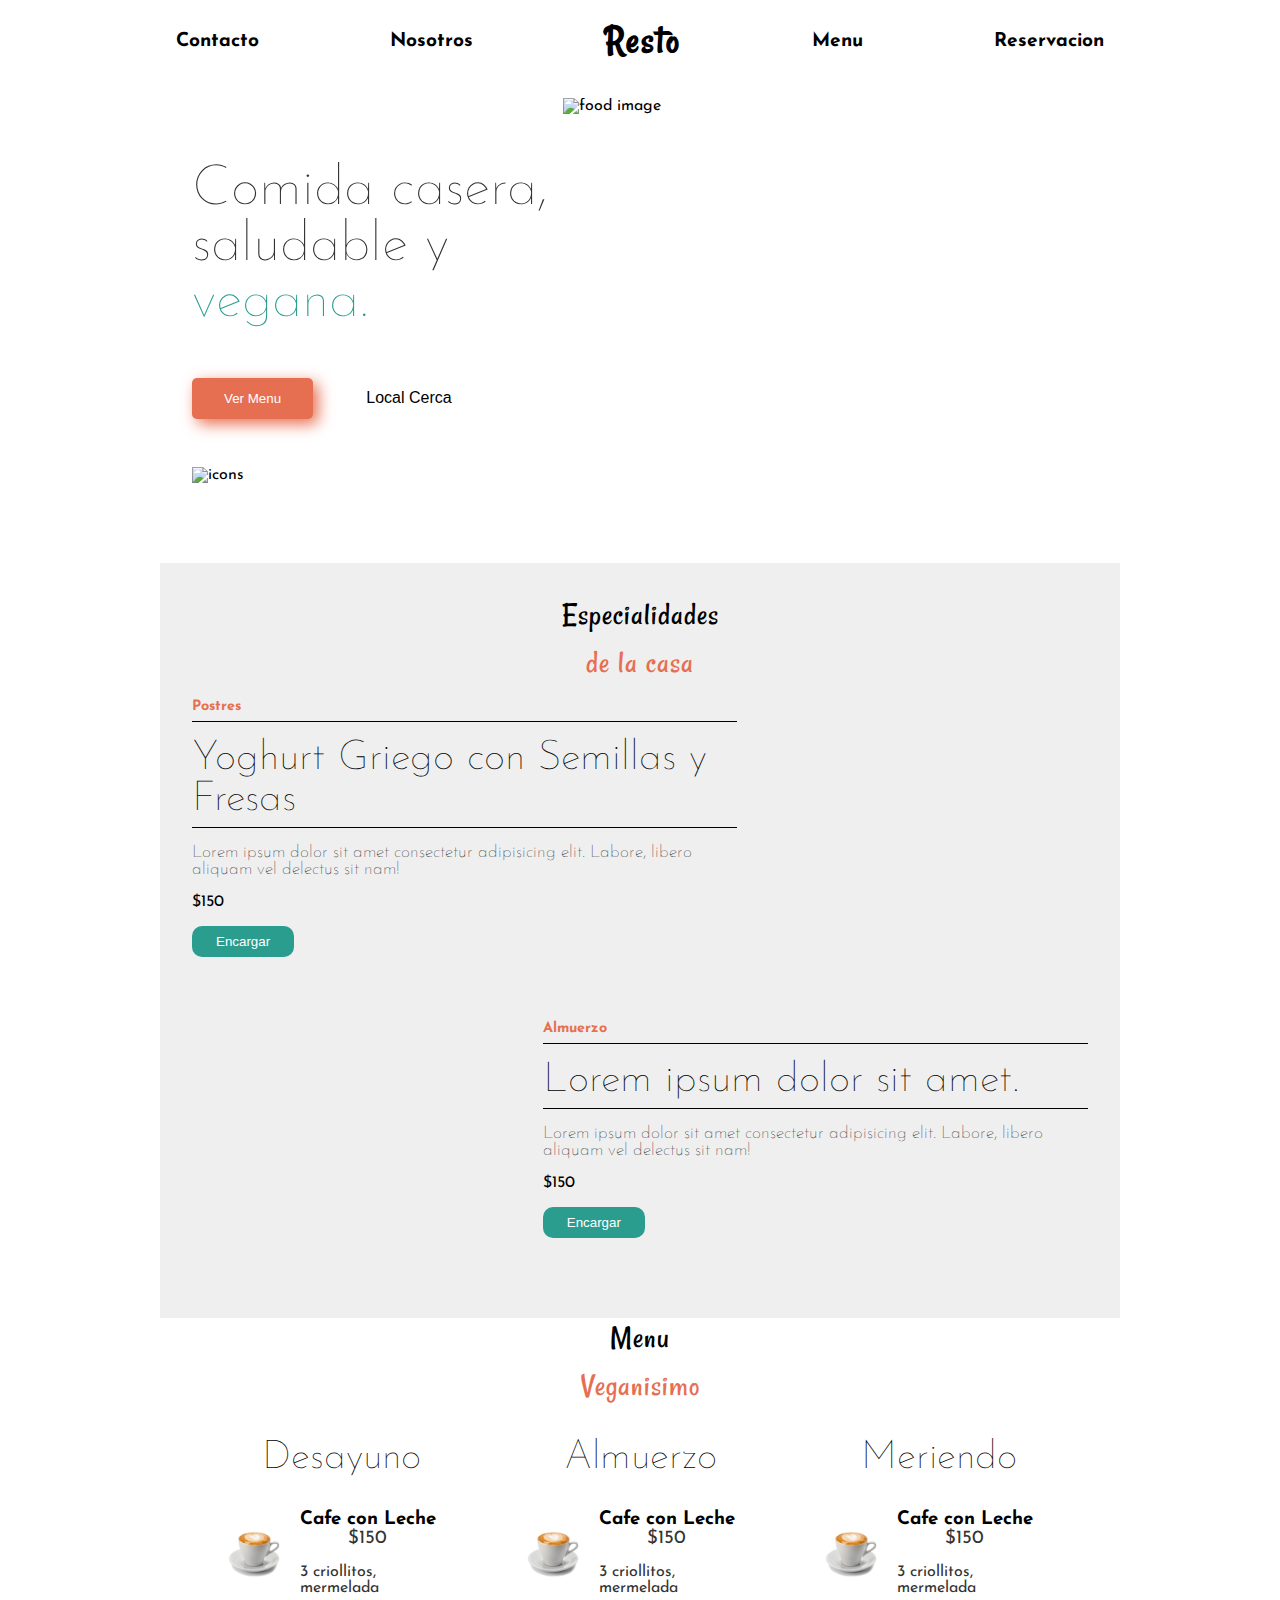
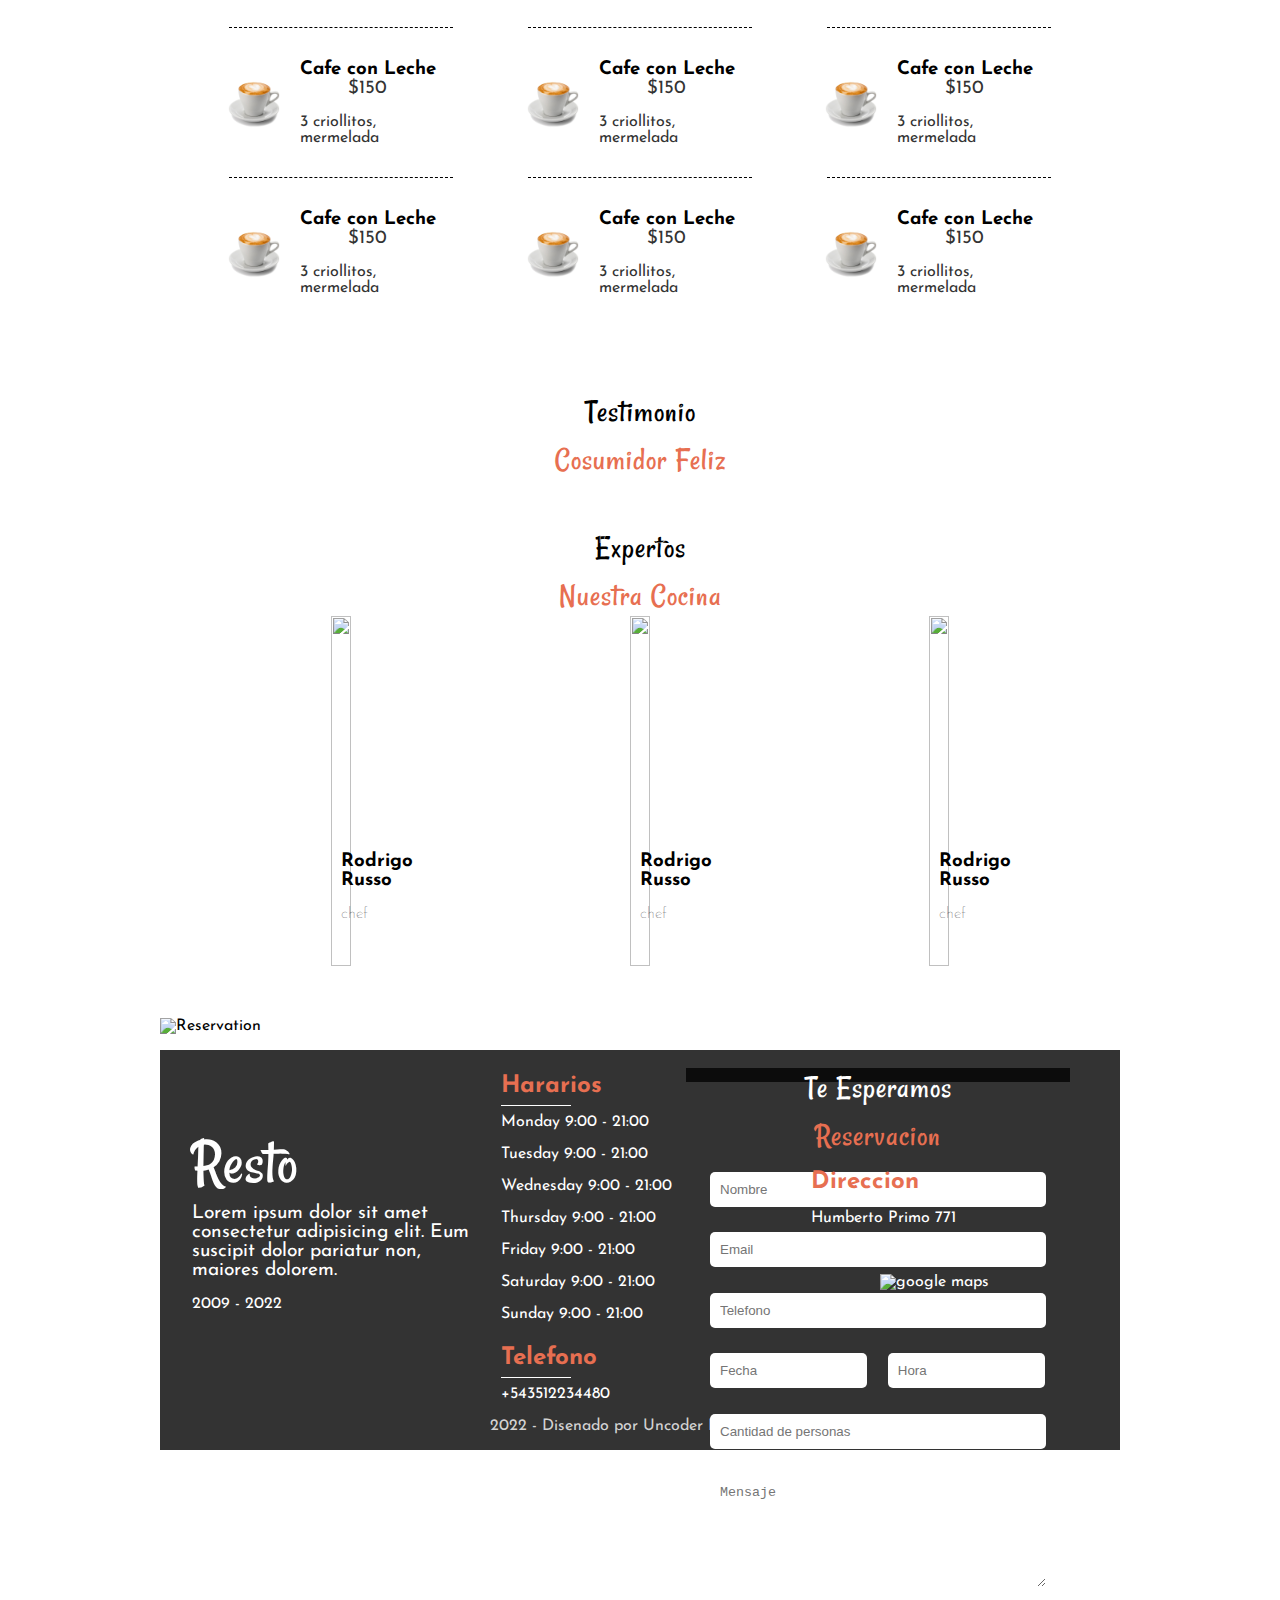
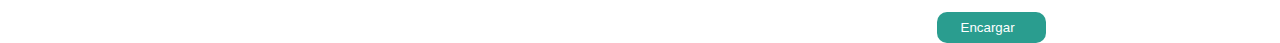
==== src/index.html @ 32ce7e0d "additional changes - added readme and license - restructured code" ====
<!DOCTYPE html>
<html lang="en">
  <head>
    <meta charset="UTF-8" />
    <meta http-equiv="X-UA-Compatible" content="IE=edge" />
    <meta name="viewport" content="width=device-width, initial-scale=1.0" />
    <title>Resto</title>
    <link rel="preconnect" href="https://fonts.googleapis.com" />
    <link rel="preconnect" href="https://fonts.gstatic.com" crossorigin />
    <link
      href="https://fonts.googleapis.com/css2?family=Josefin+Sans:wght@300&family=Rancho&display=swap"
      rel="stylesheet"
    />
    <script
      src="https://kit.fontawesome.com/df2fa121bb.js"
      crossorigin="anonymous"
    ></script>
    <link rel="stylesheet" href="style.css" />
  </head>
  <body>
    <header>
      <nav>
        <ul>
          <li>Contacto</li>
          <li>Nosotros</li>
          <li id="logo">Resto</li>
          <li>Menu</li>
          <li>Reservacion</li>
          <li id="burger-menu"><i class="fa-solid fa-bars"></i></li>
        </ul>
      </nav>
    </header>
    <main>
      <!-- Hero start -->
      <section class="hero">
        <section class="hero-info">
          <h1>
            Comida casera, <span class="hero-info-block">saludable y</span>
            <span class="vegana">vegana.</span>
          </h1>
          <section id="hero-buttons">
            <button>Ver Menu</button>
            <button>Local Cerca</button>
          </section>
          <img class="hero-icons" src="../img/hero_icons.png" alt="icons" />
        </section>
        <img id="hero-image" src="../img/Korean_food.png" alt="food image" />
      </section>

      <!-- Specialities start -->
      <section class="specialities">
        <h2 class="section-title">Especialidades <span>de la casa</span></h2>
        <article class="speciality-item">
          <section class="speciality-info">
            <h3 class="speciality-category">Postres</h3>
            <p class="speciality-description">
              <span class="speciality-title"
                >Yoghurt Griego con Semillas y Fresas
              </span>
              Lorem ipsum dolor sit amet consectetur adipisicing elit. Labore,
              libero aliquam vel delectus sit nam!
            </p>
            <section class="price">
              <span>$150</span>
              <button class="btn">Encargar</button>
            </section>
          </section>
          <img
            class="speciality-img"
            src="../img/raspberry_yoghurt.png"
            alt=""
          />
        </article>
        <article class="speciality-item">
          <section class="speciality-info">
            <h3 class="speciality-category">Almuerzo</h3>
            <p class="speciality-description">
              <span class="speciality-title">Lorem ipsum dolor sit amet.</span>
              Lorem ipsum dolor sit amet consectetur adipisicing elit. Labore,
              libero aliquam vel delectus sit nam!
            </p>
            <section class="price">
              <span>$150</span>
              <button class="btn">Encargar</button>
            </section>
          </section>
          <img class="speciality-img" src="../img/chickpea_soup.png" alt="" />
        </article>
      </section>
      <!-- 
      Menu section -->

      <section class="menu">
        <h2 class="section-title">Menu<span>Veganisimo</span></h2>
        <section class="menu-container">
          <section>
            <h3 class="menu-title">Desayuno</h3>
            <article class="menu-item">
              <img src="../img/Espresso-PNG-Free-Image.png" alt="" />
              <section>
                <h3>Cafe con Leche <span>$150</span></h3>
                <p>3 criollitos, mermelada</p>
              </section>
            </article>
            <article class="menu-item">
              <img src="../img/Espresso-PNG-Free-Image.png" alt="" />
              <section>
                <h3>Cafe con Leche <span>$150</span></h3>
                <p>3 criollitos, mermelada</p>
              </section>
            </article>
            <article class="menu-item">
              <img src="../img/Espresso-PNG-Free-Image.png" alt="" />
              <section>
                <h3>Cafe con Leche <span>$150</span></h3>
                <p>3 criollitos, mermelada</p>
              </section>
            </article>
          </section>
          <!-- Almuerzo -->
          <section>
            <h3 class="menu-title">Almuerzo</h3>
            <article class="menu-item">
              <img src="../img/Espresso-PNG-Free-Image.png" alt="" />
              <section>
                <h3>Cafe con Leche <span>$150</span></h3>
                <p>3 criollitos, mermelada</p>
              </section>
            </article>
            <article class="menu-item">
              <img src="../img/Espresso-PNG-Free-Image.png" alt="" />
              <section>
                <h3>Cafe con Leche <span>$150</span></h3>
                <p>3 criollitos, mermelada</p>
              </section>
            </article>
            <article class="menu-item">
              <img src="../img/Espresso-PNG-Free-Image.png" alt="" />
              <section>
                <h3>Cafe con Leche <span>$150</span></h3>
                <p>3 criollitos, mermelada</p>
              </section>
            </article>
          </section>
          <!-- Meriendo -->
          <section>
            <h3 class="menu-title">Meriendo</h3>
            <article class="menu-item">
              <img src="../img/Espresso-PNG-Free-Image.png" alt="" />
              <section>
                <h3>Cafe con Leche <span>$150</span></h3>
                <p>3 criollitos, mermelada</p>
              </section>
            </article>
            <article class="menu-item">
              <img src="../img/Espresso-PNG-Free-Image.png" alt="" />
              <section>
                <h3>Cafe con Leche <span>$150</span></h3>
                <p>3 criollitos, mermelada</p>
              </section>
            </article>
            <article class="menu-item">
              <img src="../img/Espresso-PNG-Free-Image.png" alt="" />
              <section>
                <h3>Cafe con Leche <span>$150</span></h3>
                <p>3 criollitos, mermelada</p>
              </section>
            </article>
          </section>
        </section>
      </section>
      <!-- Testimonials start -->
      <section class="testimony">
        <h2 class="section-title">Testimonio<span>Cosumidor Feliz</span></h2>
        <section class="testimony-hero">
          <picture>
            <source
              srcset="../img/small_testimonial_picture.png"
              media="(max-width: 600px)"
            />
            <source srcset="../img/testimonial_picture.png" />
            <img src="../img/testimonial_picture.png" alt="" />
          </picture>
          <section class="testimony-text">
            <i class="fa-solid fa-quote-left testimony-qoute"></i>
            <p>
              Lorem ipsum dolor sit amet consectetur, adipisicing elit. Ducimus
              quis qui labore vel sed voluptatem eum natus tempore error
              quisquam?
            </p>
            <p>Matias Sosa</p>
          </section>
        </section>
      </section>
      <!-- Expert start -->
      <section class="experts">
        <h2 class="section-title">Expertos<span>Nuestra Cocina</span></h2>
        <section class="experts-container">
          <article class="expert">
            <img class="expert-img" src="../img/01_rodrigo.png" alt="" />
            <section class="expert-info">
              <h3>Rodrigo Russo</h3>
              <p>chef</p>
              <section class="expert-social">
                <i class="fa-brands fa-instagram"></i>
                <i class="fa-brands fa-linkedin"></i>
                <i class="fa-brands fa-twitter"></i>
              </section>
            </section>
          </article>

          <article class="expert">
            <img class="expert-img" src="../img/02_maria.png" alt="" />
            <section class="expert-info">
              <h3>Rodrigo Russo</h3>
              <p>chef</p>
              <section class="expert-social">
                <i class="fa-brands fa-instagram"></i>
                <i class="fa-brands fa-linkedin"></i>
                <i class="fa-brands fa-twitter"></i>
              </section>
            </section>
          </article>

          <article class="expert">
            <img class="expert-img" src="/../img/03_fabiano.png" alt="" />
            <section class="expert-info">
              <h3>Rodrigo Russo</h3>
              <p>chef</p>
              <section class="expert-social">
                <i class="fa-brands fa-instagram"></i>
                <i class="fa-brands fa-linkedin"></i>
                <i class="fa-brands fa-twitter"></i>
              </section>
            </section>
          </article>
        </section>
      </section>

      <!-- Reservacion start -->

      <section class="reservation">
        <picture>
          <source
            srcset="../img/reservation_small.jpg"
            media="(max-width: 600px)"
          />
          <source srcset="../img/reservation.jpg" />
          <img
            class="reservation-img"
            src="../img/reservation.jpg"
            alt="Reservation"
          />
        </picture>
        <section class="reservation-form-section">
          <h2 class="section-title">Te Esperamos<span>Reservacion</span></h2>
          <form action="">
            <input type="text" placeholder="Nombre" />
            <input type="email" placeholder="Email" required />
            <input type="number" placeholder="Telefono" />
            <div class="half-input">
              <input class="form-input-half" type="text" placeholder="Fecha" />
              <input class="form-input-half" type="text" placeholder="Hora" />
            </div>
            <input type="text" placeholder="Cantidad de personas" />
            <textarea
              name=""
              id=""
              cols="30"
              rows="10"
              placeholder="Mensaje"
            ></textarea>
            <input class="btn" type="submit" value="Encargar  " />
          </form>
        </section>
      </section>
    </main>

    <footer>
      <section class="footer-container">
        <section class="footer-1">
          <p class="footer-info-p">
            <span class="footer-brand">Resto</span>
            Lorem ipsum dolor sit amet consectetur adipisicing elit. Eum
            suscipit dolor pariatur non, maiores dolorem.
          </p>
          <p>2009 - 2022</p>
          <section class="footer-social">
            <span class="fa-brands fa-instagram"></span>
            <span class="fa-brands fa-whatsapp"></span>
            <span class="fa-brands fa-facebook-f"></span>
            <span class="fa-brands fa-twitter"></span>
          </section>
          <!-- end of social icons -->
        </section>
        <!-- start of footer 2 -->
        <section class="footer-2">
          <h2 class="footer-title">Hararios</h2>
          <ul class="footer-times">
            <li>Monday 9:00 - 21:00</li>
            <li>Tuesday 9:00 - 21:00</li>
            <li>Wednesday 9:00 - 21:00</li>
            <li>Thursday 9:00 - 21:00</li>
            <li>Friday 9:00 - 21:00</li>
            <li>Saturday 9:00 - 21:00</li>
            <li>Sunday 9:00 - 21:00</li>
          </ul>
          <h2 class="footer-title">Telefono</h2>
          <p>+543512234480</p>
        </section>
        <!-- start of footer 3 -->
        <section class="footer-3">
          <h2 class="footer-title">Direccion</h2>
          <p class="direction">Humberto Primo 771</p>
          <p>Cordoba Capital, Bv Central</p>
          <img src="../img/map.png" alt="google maps" class="footer-map" />
        </section>
        <!-- end of footer 3 -->
      </section>
      <p class="copyright">2022 - Disenado por Uncoder Diseno web</p>
    </footer>
  </body>
</html>
---- src/style.css ----
* {
  box-sizing: border-box;
  margin: 0;
  padding: 0;
}

body {
  font-family: "Josefin Sans", sans-serif;
}

main,
header {
  padding: 1rem;
}

img {
  /*default all images to 100%*/
  width: 100%;
}

.section-title {
  text-align: center;
  margin: 2 rem auto;
  font-family: "Rancho", cursive;
  letter-spacing: 1px;
  font-size: 2rem;
  font-weight: lighter;
}

.section-title span {
  display: block;
  color: #e76f51;
  margin-top: 0.5rem;
}

.btn {
  background-color: #2a9d8f;
  color: white;
  padding: 0.5rem 1.5rem;
  border: none;
  border-radius: 10px;
}

/* Header style start */

header nav ul li {
  display: none;
}

#logo {
  display: inline;
  font-size: 2.5rem;
  letter-spacing: 2px;
  font-family: "Rancho", cursive;
}

#burger-menu {
  display: inline;
  float: right;
  font-size: 1.6rem;
}

/* Header style end */

/* Hero style start */

.hero-info h1 {
  font-weight: lighter;
  font-size: 3.5rem;
  color: rgb(50, 50, 50);
  margin: 3rem 0;
}

.vegana {
  color: #2a9d8f;
}

#hero-buttons {
  display: flex;
  justify-content: space-around;
}

#hero-buttons :first-child {
  background-color: #e76f51;
  color: white;
  box-shadow: 5px 5px 15px #e76f51;
  border-radius: 5px;
  padding: 0.8rem 2rem;
  border: none;
  margin-right: 15%;
}

#hero-buttons :last-child {
  border: none;
  background-color: white;
  font-size: 1rem;
}

.hero-info img {
  margin: 3rem 0;
}

/* Hero style end */

/* Specialities style start */
.speciality-category {
  color: #e76f51;
  font-size: 0.9rem;
  margin-top: 1rem;
  margin-bottom: 1rem;
  padding-bottom: 0.5rem;
  position: relative;
}

.speciality-category::after {
  content: "";
  position: absolute;
  bottom: 0;
  left: 0;
  right: 0;
  height: 0.5rem;
  border-bottom: 1px solid black;
}

.speciality-description {
  font-size: 1.1rem;
  font-weight: lighter;
  padding-bottom: 1rem;
}

.speciality-title {
  font-size: 2.6rem;
  display: block;
  position: relative;
  padding-bottom: 0.5rem;
  margin-bottom: 1rem;
}

.speciality-title::after {
  content: "";
  position: absolute;
  bottom: 0;
  left: 0;
  right: 0;
  height: 0.5rem;
  border-bottom: 1px solid black;
}

.price {
  display: flex;
  justify-content: space-around;
  align-items: center;
  margin-bottom: 1rem;
}

.speciality-img {
  box-shadow: 5px 5px 15px rgba(200, 200, 200, 0.8);
}

/* Specialities style end */

/* Menu style start */
.menu-title {
  font-size: 2.5rem;
  font-weight: lighter;
}

.menu-item {
  display: flex;
  margin: 2rem 0;
  position: relative;
  align-items: center;
  padding: 0 2rem 2rem 2rem;
}

.menu-item::after {
  content: "";
  position: absolute;
  bottom: 0;
  left: 0;
  right: 0;
  height: 0.5rem;
  border-bottom: 1px dashed black;
}

.menu-item:last-child::after {
  border: none;
}

.menu-item img {
  width: 60px;
  height: 60px;
  border-radius: 30px;
  margin-right: 1rem;
}

.menu-item section h3 {
  margin-bottom: 1rem;
}

.menu-item section h3 span {
  margin-left: 3rem;
  font-weight: lighter;
  color: #333333;
}

.menu-item p {
  color: #333333;
}

/* Menu style end */

/* Testimony style start */

.testimony-hero {
  position: relative;
}

.testimony-text {
  position: absolute;
  display: flex;
  flex-direction: column;
  justify-content: space-around;
  align-items: center;
  transform: translate(-50%, -50%);

  top: 50%;
  left: 50%;
  color: white;
  font-size: 1.4rem;
  width: 80%;
  height: 100%;
  font-weight: lighter;
}

.testimony-qoute {
  font-size: 6rem;
}

/* Testimony style end */

/* Expert style class */

.expert {
  position: relative;
  margin-bottom: 1rem;
}

.expert-img {
  height: 60vh;
}

.expert-info {
  background-color: white;
  position: absolute;
  width: 80%;
  bottom: 0;
  left: 0;
  right: 0;
  margin: 0 auto 1.5rem auto;
  padding: 0.5rem;
  text-align: center;
}

.expert-info p {
  color: #333333;
  font-weight: lighter;
  margin: 1rem 0;
}

.expert-social {
  display: flex;
  justify-content: space-evenly;
  width: 50%;
  margin: 0 auto;
  color: #0a66c2;
}

.expert-social :last-child {
  color: #55acee;
}

/* Expert style end */

/* Reservation style start */
.reservation {
  position: relative;
  margin-bottom: 1rem;
}

/* .reservation-img {
  height: 110vh;
} */

.reservation-form-section {
  position: absolute;
  top: 0px;
  background-color: rgba(0, 0, 0, 0.7);
  width: 100%;
  height: 100%;
}

.reservation-form-section h2 {
  color: white;
  margin-bottom: 0;
}

form {
  display: flex;
  flex-direction: column;
  margin: 1rem 1.5rem 1.5rem 1.5rem;
}

input[type="text"],
input[type="email"],
input[type="number"],
textarea {
  padding: 10px;
  margin-bottom: 1.6rem;
  border-radius: 5px;
  border: none;
}

.form-input-half {
  width: calc(50% - 0.7rem);
}

.half-input :first-child {
  margin-right: 1rem;
}

input[type="submit"] {
  align-self: flex-end;
}

input[type="submit"]:hover {
  background-color: #e76f51;
}

/* Reservation style end */

/* Footer starts */

footer {
  background-color: #333333;
  padding: 1rem 2rem;
  color: white;
}

.footer-info-p {
  font-size: 1.2rem;
  margin-bottom: 1rem;
}

.footer-brand {
  font-family: "Rancho", cursive;
  font-size: 4rem;
  display: block;
}

.footer-social {
  display: flex;
  justify-content: space-evenly;
  width: 75%;
  margin: 1rem auto;
  font-size: 2.5rem;
}

.footer-title {
  color: #e76f51;
  position: relative;
  margin-bottom: 0.5rem;
  padding-bottom: 0.5rem;
  margin-top: 0.5rem;
}

.footer-title::after {
  content: "";
  position: absolute;
  bottom: 0;
  left: 0;
  right: 0;
  height: 0.5em;
  border-bottom: 1px solid white;
  width: 25%;
}

.footer-times {
  list-style-type: none;
}

.footer-times li {
  padding-bottom: 1rem;
}

.footer-map {
  width: 50%;
  display: block;
  margin: 1rem auto;
}

.direction {
  margin-bottom: 1rem;
}

.copyright {
  text-align: center;
  color: rgba(255, 255, 255, 0.8);
}

/*** Bugfix for the form bumping into the footer on mobile */
/* below 760px */
@media screen and (max-width: 724px) {
  .reservation {
    min-height: 650px;
  }

  textarea {
    height: 3rem;
  }
}

@media screen and (min-width: 725px) {
  body {
    max-width: 960px;
    margin: 0 auto;
  }

  main {
    padding: 0;
  }

  header nav ul {
    display: flex;
    justify-content: space-between;
    align-items: center;
  }

  header nav ul li {
    display: inline;
    font-weight: bold;
    font-size: 1.2rem;
  }

  #burger-menu {
    display: none;
  }

  .hero {
    display: flex;
    padding: 1rem;
  }

  .hero-info {
    padding: 1rem;
  }

  .hero-info-block {
    display: block;
  }

  #hero-buttons {
    justify-content: flex-start;
  }

  #hero-image {
    width: 375px;
  }

  .specialities {
    padding: 2rem;
    background-color: #efefef;
  }

  .speciality-item {
    display: flex;
    align-items: center;
    gap: 4rem;
    margin-bottom: 2rem;
  }

  .speciality-img {
    width: 375px;
    box-shadow: 5px 5px 15px rgba(50, 50, 50, 0.3);
  }

  .price {
    flex-direction: column;
    align-items: flex-start;
  }

  .price span {
    margin-bottom: 1rem;
  }

  .speciality-item:last-child .speciality-img {
    order: 1;
  }

  .speciality-item:last-child .speciality-info {
    order: 2;
  }

  .menu-container {
    display: flex;
    padding: 2rem;
  }

  .menu-title {
    text-align: center;
  }

  .menu-item::after {
    width: 75%;
    margin: 0 auto;
  }

  .experts {
    padding: 2rem;
  }

  .experts-container {
    display: flex;
    justify-content: space-around;
  }

  .expert-img {
    height: 350px;
  }

  .reservation-form-section {
    position: absolute;
    top: 50px;
    right: 50px;
    background-color: rgba(0, 0, 0, 0.75);
    width: 40%;
    height: 90%;
  }

  /* changing textarea height */
  textarea {
    height: 7rem;
  }

  /* footer */
  .footer-container {
    display: flex;
    align-items: center;
    justify-content: space-between;
    margin-bottom: 1rem;
    gap: 2rem;
  }

  .footer-1,
  .footer-2,
  .footer-3 {
    flex: 1 1 350px;
  }
}
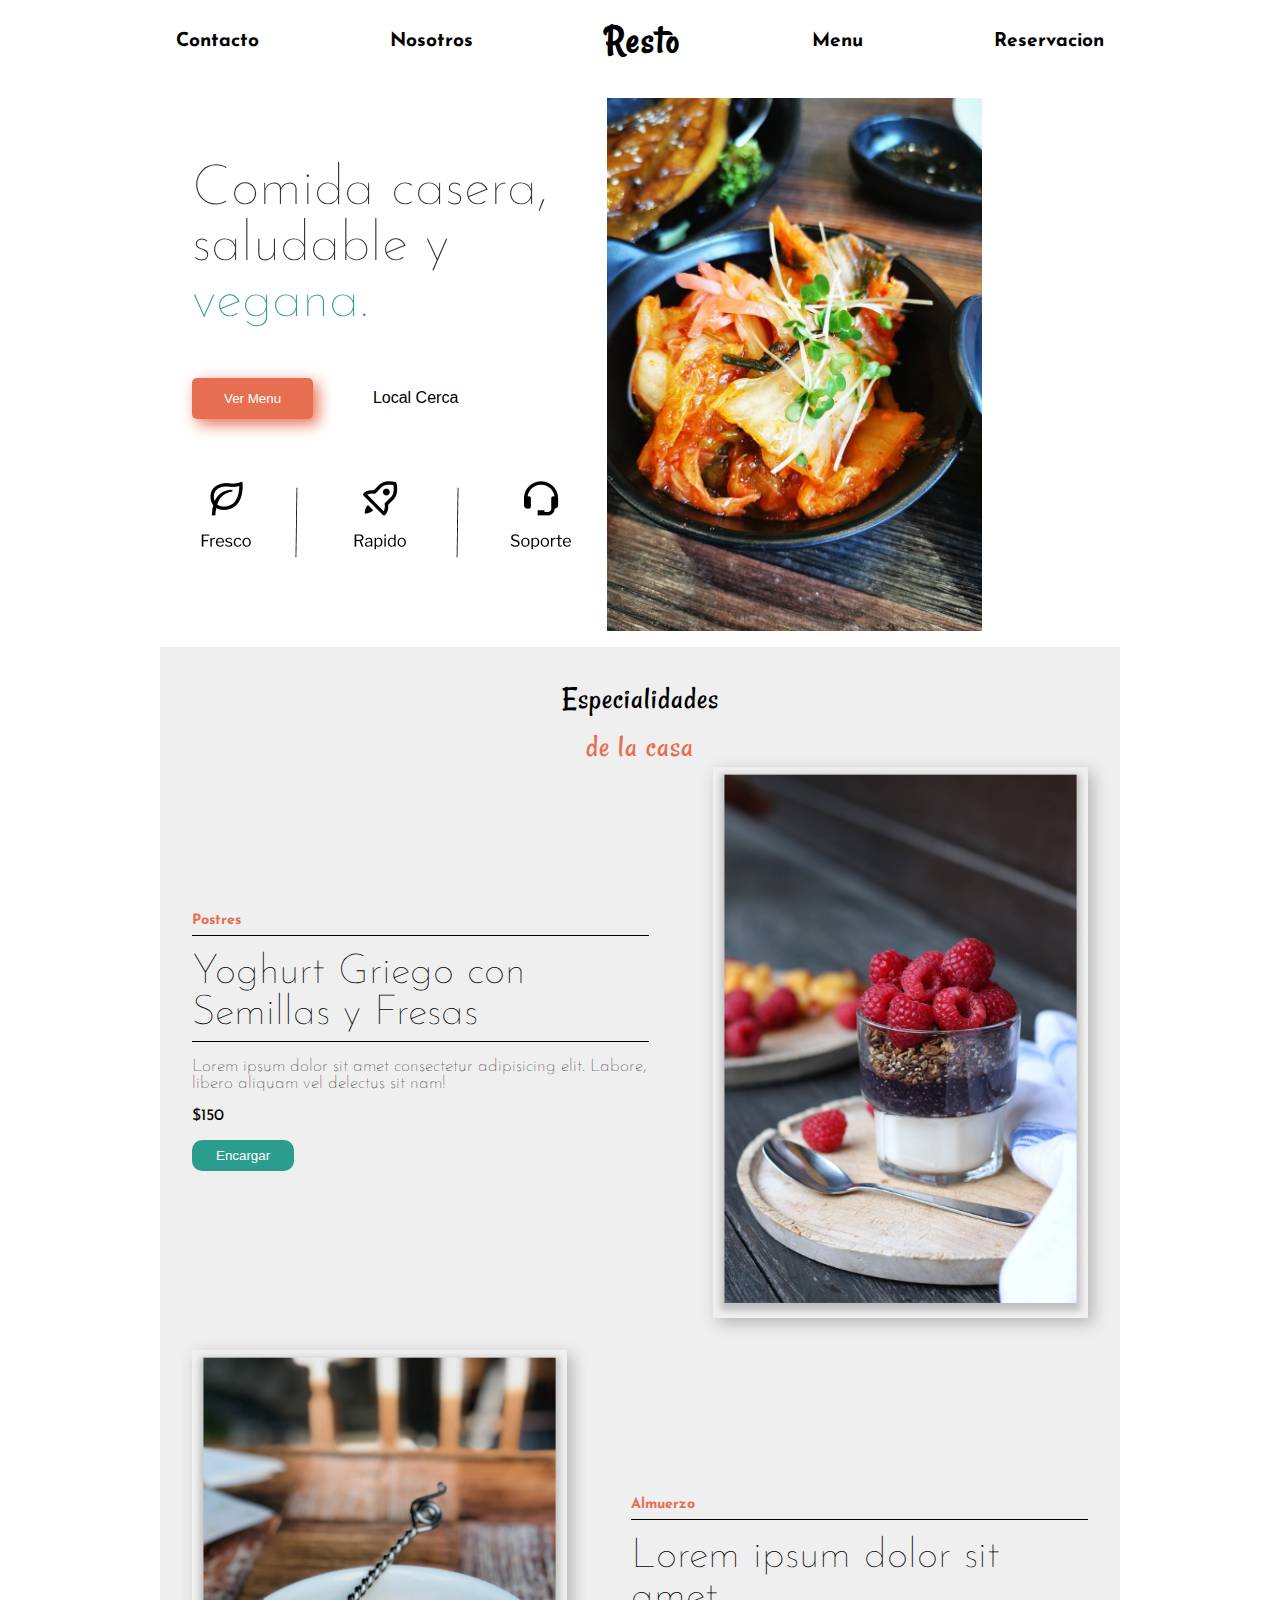
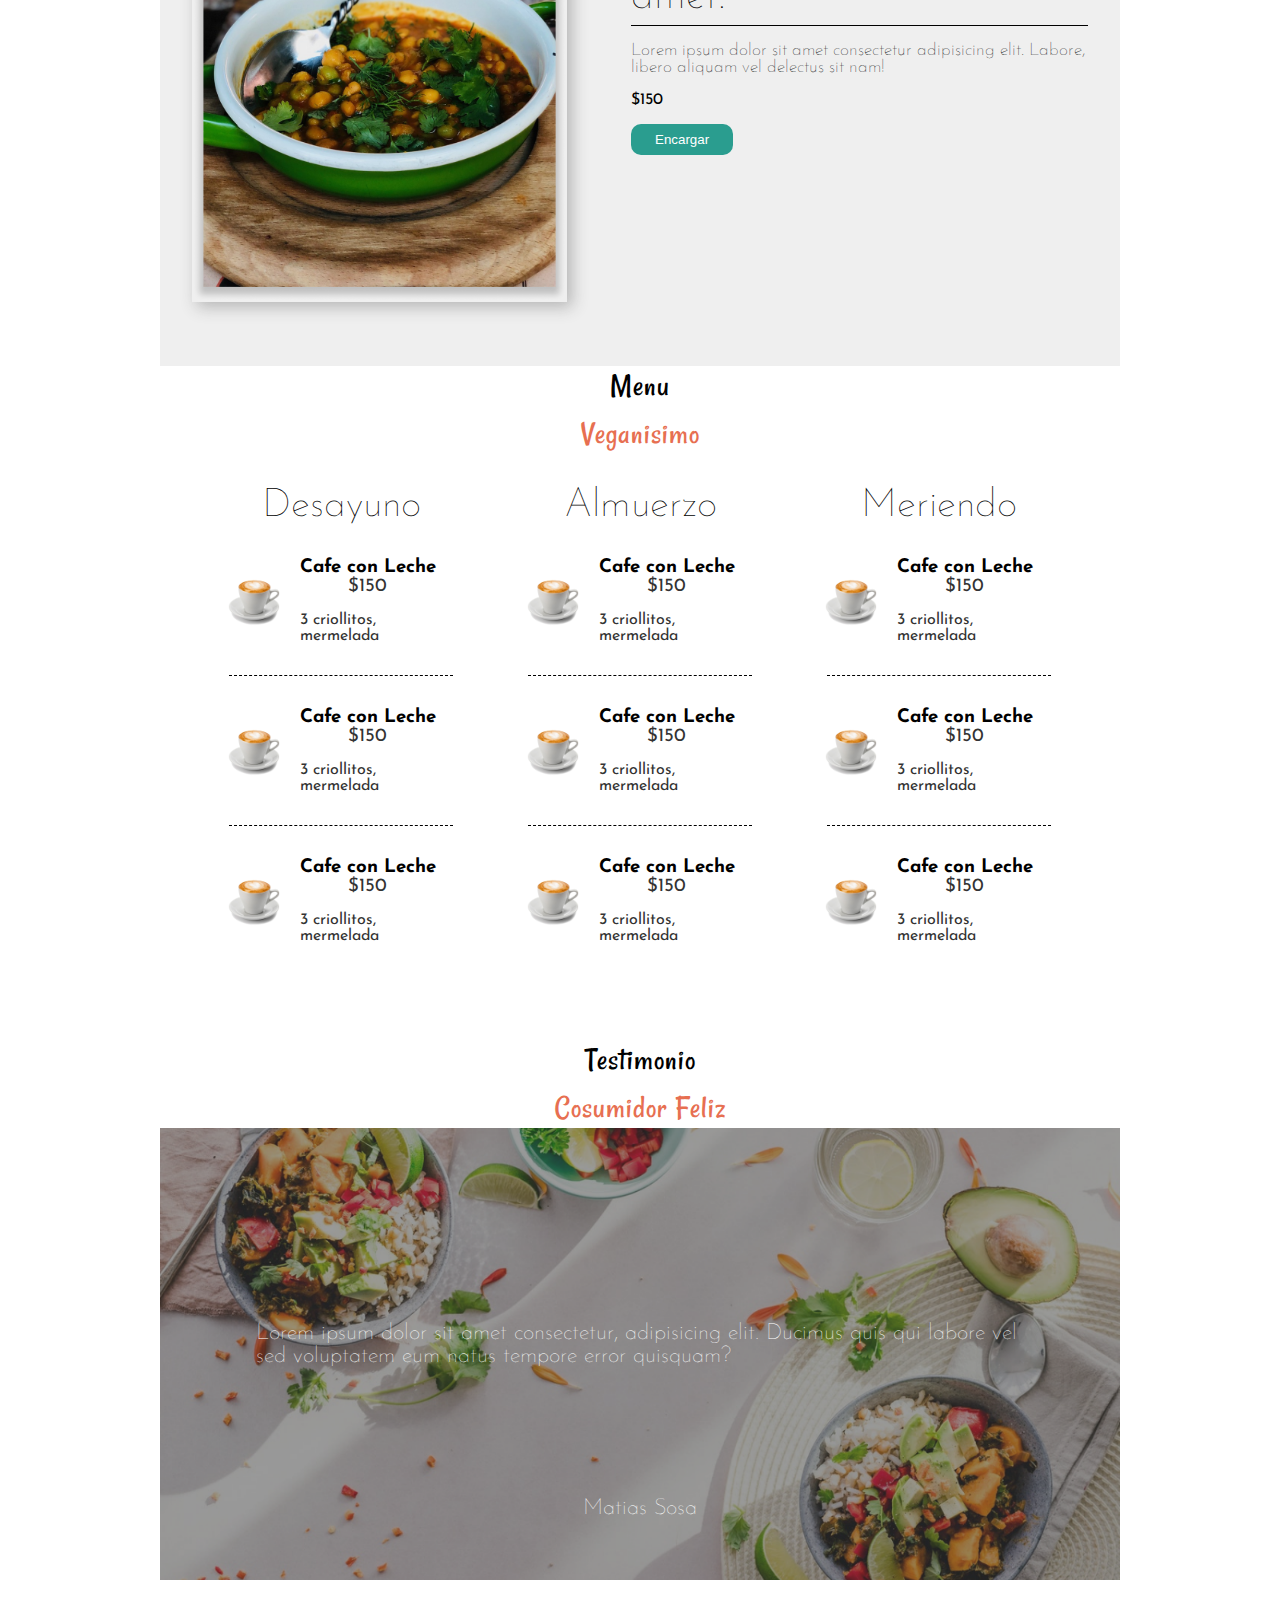
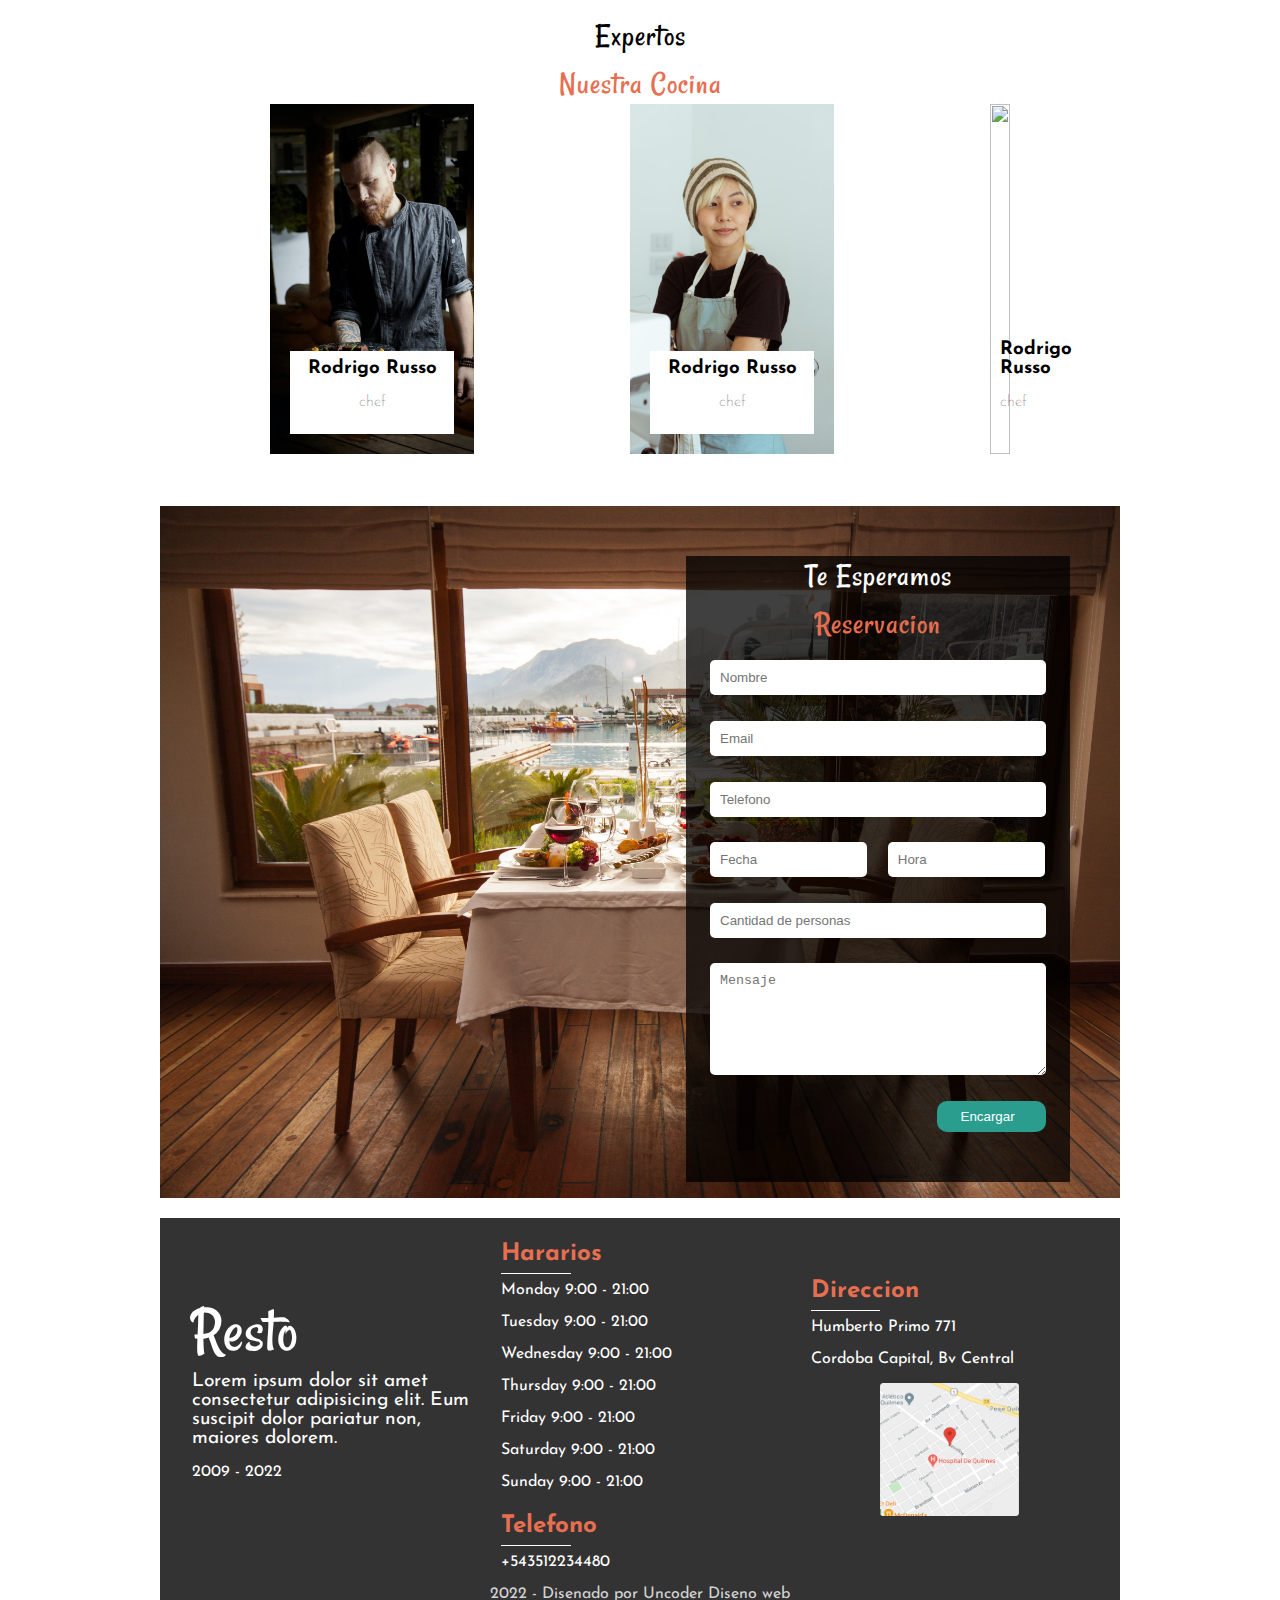
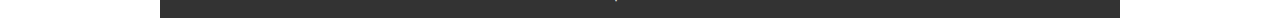
==== commit 6aa44998: "changing image folder to fix build issues" ====
--- a/src/index.html
+++ b/src/index.html
@@ -42,9 +42,9 @@
             <button>Ver Menu</button>
             <button>Local Cerca</button>
           </section>
-          <img class="hero-icons" src="../img/hero_icons.png" alt="icons" />
-        </section>
-        <img id="hero-image" src="../img/Korean_food.png" alt="food image" />
+          <img class="hero-icons" src="./img/hero_icons.png" alt="icons" />
+        </section>
+        <img id="hero-image" src="./img/Korean_food.png" alt="food image" />
       </section>
 
       <!-- Specialities start -->
@@ -67,7 +67,7 @@
           </section>
           <img
             class="speciality-img"
-            src="../img/raspberry_yoghurt.png"
+            src="./img/raspberry_yoghurt.png"
             alt=""
           />
         </article>
@@ -84,7 +84,7 @@
               <button class="btn">Encargar</button>
             </section>
           </section>
-          <img class="speciality-img" src="../img/chickpea_soup.png" alt="" />
+          <img class="speciality-img" src="./img/chickpea_soup.png" alt="" />
         </article>
       </section>
       <!-- 
@@ -96,21 +96,21 @@
           <section>
             <h3 class="menu-title">Desayuno</h3>
             <article class="menu-item">
-              <img src="../img/Espresso-PNG-Free-Image.png" alt="" />
-              <section>
-                <h3>Cafe con Leche <span>$150</span></h3>
-                <p>3 criollitos, mermelada</p>
-              </section>
-            </article>
-            <article class="menu-item">
-              <img src="../img/Espresso-PNG-Free-Image.png" alt="" />
-              <section>
-                <h3>Cafe con Leche <span>$150</span></h3>
-                <p>3 criollitos, mermelada</p>
-              </section>
-            </article>
-            <article class="menu-item">
-              <img src="../img/Espresso-PNG-Free-Image.png" alt="" />
+              <img src="./img/Espresso-PNG-Free-Image.png" alt="" />
+              <section>
+                <h3>Cafe con Leche <span>$150</span></h3>
+                <p>3 criollitos, mermelada</p>
+              </section>
+            </article>
+            <article class="menu-item">
+              <img src="./img/Espresso-PNG-Free-Image.png" alt="" />
+              <section>
+                <h3>Cafe con Leche <span>$150</span></h3>
+                <p>3 criollitos, mermelada</p>
+              </section>
+            </article>
+            <article class="menu-item">
+              <img src="./img/Espresso-PNG-Free-Image.png" alt="" />
               <section>
                 <h3>Cafe con Leche <span>$150</span></h3>
                 <p>3 criollitos, mermelada</p>
@@ -121,21 +121,21 @@
           <section>
             <h3 class="menu-title">Almuerzo</h3>
             <article class="menu-item">
-              <img src="../img/Espresso-PNG-Free-Image.png" alt="" />
-              <section>
-                <h3>Cafe con Leche <span>$150</span></h3>
-                <p>3 criollitos, mermelada</p>
-              </section>
-            </article>
-            <article class="menu-item">
-              <img src="../img/Espresso-PNG-Free-Image.png" alt="" />
-              <section>
-                <h3>Cafe con Leche <span>$150</span></h3>
-                <p>3 criollitos, mermelada</p>
-              </section>
-            </article>
-            <article class="menu-item">
-              <img src="../img/Espresso-PNG-Free-Image.png" alt="" />
+              <img src="./img/Espresso-PNG-Free-Image.png" alt="" />
+              <section>
+                <h3>Cafe con Leche <span>$150</span></h3>
+                <p>3 criollitos, mermelada</p>
+              </section>
+            </article>
+            <article class="menu-item">
+              <img src="./img/Espresso-PNG-Free-Image.png" alt="" />
+              <section>
+                <h3>Cafe con Leche <span>$150</span></h3>
+                <p>3 criollitos, mermelada</p>
+              </section>
+            </article>
+            <article class="menu-item">
+              <img src="./img/Espresso-PNG-Free-Image.png" alt="" />
               <section>
                 <h3>Cafe con Leche <span>$150</span></h3>
                 <p>3 criollitos, mermelada</p>
@@ -146,21 +146,21 @@
           <section>
             <h3 class="menu-title">Meriendo</h3>
             <article class="menu-item">
-              <img src="../img/Espresso-PNG-Free-Image.png" alt="" />
-              <section>
-                <h3>Cafe con Leche <span>$150</span></h3>
-                <p>3 criollitos, mermelada</p>
-              </section>
-            </article>
-            <article class="menu-item">
-              <img src="../img/Espresso-PNG-Free-Image.png" alt="" />
-              <section>
-                <h3>Cafe con Leche <span>$150</span></h3>
-                <p>3 criollitos, mermelada</p>
-              </section>
-            </article>
-            <article class="menu-item">
-              <img src="../img/Espresso-PNG-Free-Image.png" alt="" />
+              <img src="./img/Espresso-PNG-Free-Image.png" alt="" />
+              <section>
+                <h3>Cafe con Leche <span>$150</span></h3>
+                <p>3 criollitos, mermelada</p>
+              </section>
+            </article>
+            <article class="menu-item">
+              <img src="./img/Espresso-PNG-Free-Image.png" alt="" />
+              <section>
+                <h3>Cafe con Leche <span>$150</span></h3>
+                <p>3 criollitos, mermelada</p>
+              </section>
+            </article>
+            <article class="menu-item">
+              <img src="./img/Espresso-PNG-Free-Image.png" alt="" />
               <section>
                 <h3>Cafe con Leche <span>$150</span></h3>
                 <p>3 criollitos, mermelada</p>
@@ -175,11 +175,11 @@
         <section class="testimony-hero">
           <picture>
             <source
-              srcset="../img/small_testimonial_picture.png"
+              srcset="./img/small_testimonial_picture.png"
               media="(max-width: 600px)"
             />
-            <source srcset="../img/testimonial_picture.png" />
-            <img src="../img/testimonial_picture.png" alt="" />
+            <source srcset="./img/testimonial_picture.png" />
+            <img src="./img/testimonial_picture.png" alt="" />
           </picture>
           <section class="testimony-text">
             <i class="fa-solid fa-quote-left testimony-qoute"></i>
@@ -197,7 +197,7 @@
         <h2 class="section-title">Expertos<span>Nuestra Cocina</span></h2>
         <section class="experts-container">
           <article class="expert">
-            <img class="expert-img" src="../img/01_rodrigo.png" alt="" />
+            <img class="expert-img" src="./img/01_rodrigo.png" alt="" />
             <section class="expert-info">
               <h3>Rodrigo Russo</h3>
               <p>chef</p>
@@ -210,7 +210,7 @@
           </article>
 
           <article class="expert">
-            <img class="expert-img" src="../img/02_maria.png" alt="" />
+            <img class="expert-img" src="./img/02_maria.png" alt="" />
             <section class="expert-info">
               <h3>Rodrigo Russo</h3>
               <p>chef</p>
@@ -223,7 +223,7 @@
           </article>
 
           <article class="expert">
-            <img class="expert-img" src="/../img/03_fabiano.png" alt="" />
+            <img class="expert-img" src="/./img/03_fabiano.png" alt="" />
             <section class="expert-info">
               <h3>Rodrigo Russo</h3>
               <p>chef</p>
@@ -242,13 +242,13 @@
       <section class="reservation">
         <picture>
           <source
-            srcset="../img/reservation_small.jpg"
+            srcset="./img/reservation_small.jpg"
             media="(max-width: 600px)"
           />
-          <source srcset="../img/reservation.jpg" />
+          <source srcset="./img/reservation.jpg" />
           <img
             class="reservation-img"
-            src="../img/reservation.jpg"
+            src="./img/reservation.jpg"
             alt="Reservation"
           />
         </picture>
@@ -313,7 +313,7 @@
           <h2 class="footer-title">Direccion</h2>
           <p class="direction">Humberto Primo 771</p>
           <p>Cordoba Capital, Bv Central</p>
-          <img src="../img/map.png" alt="google maps" class="footer-map" />
+          <img src="./img/map.png" alt="google maps" class="footer-map" />
         </section>
         <!-- end of footer 3 -->
       </section>
